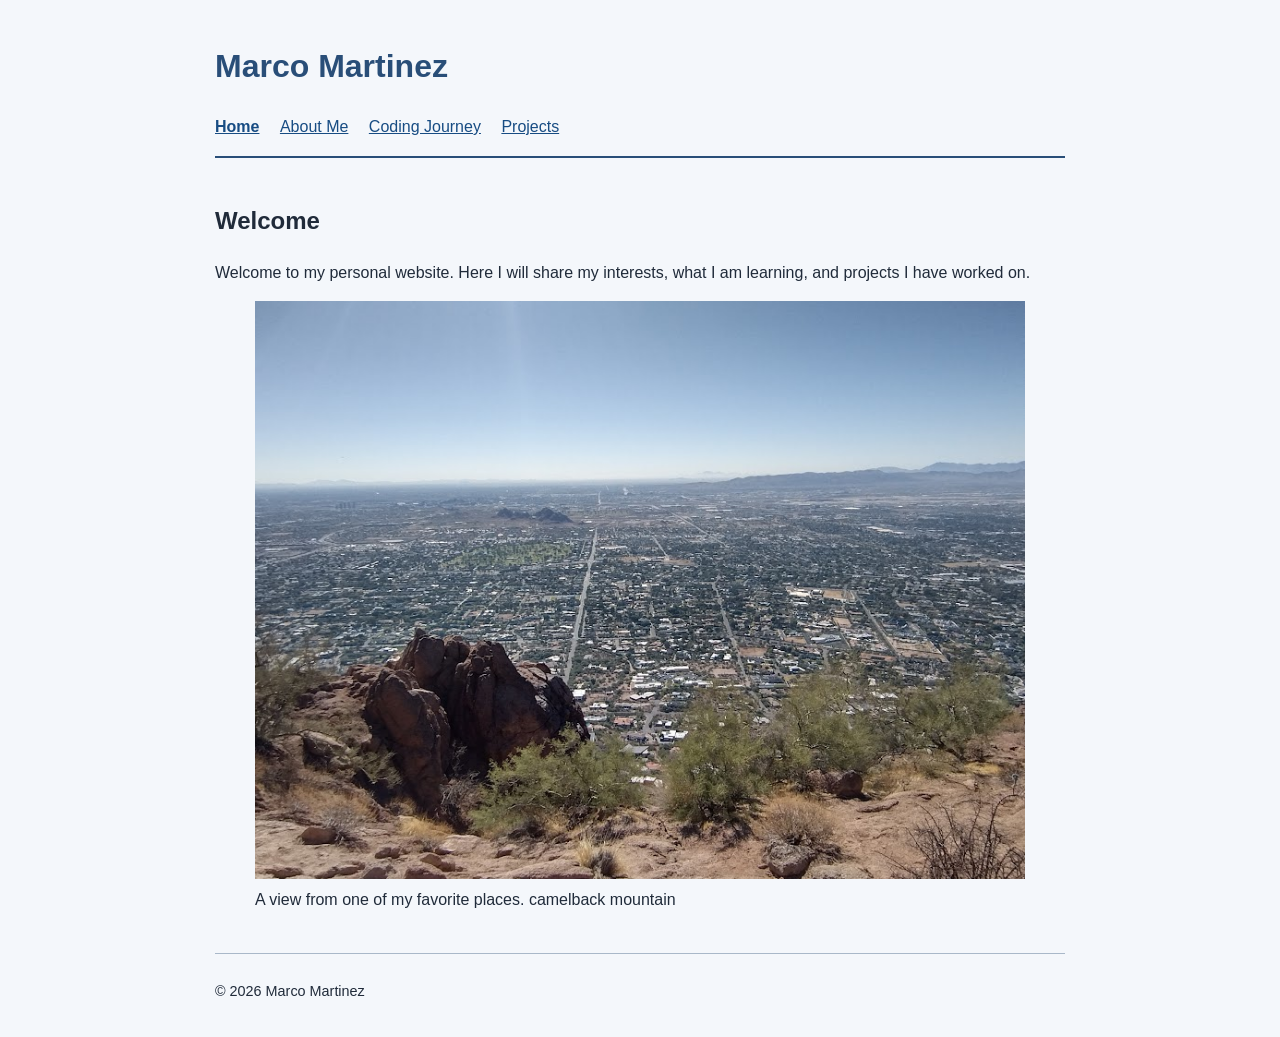
==== index.html @ 66648c03 "Add personal website pages and images" ====
<!DOCTYPE html>
<html lang="en">
<head>
   <!--
      Assignment 3.5 Personal Website
      Author: Marco Martinez
      Date: 09/19/2026
      Filename: index.html
   -->
   <meta charset="utf-8">
   <meta name="viewport" content="width=device-width, initial-scale=1">
   <title>Home | Marco Martinez</title>
<link rel="stylesheet" href="style.css">
</head>

<body>
   <header>
      <h1>Marco Martinez</h1>

      <nav aria-label="Main navigation">
         <a href="index.html" aria-current="page">Home</a>
         <a href="about.html">About Me</a>
         <a href="coding.html">Coding Journey</a>
         <a href="projects.html">Projects</a>
      </nav>
   </header>

   <main>
      <h2>Welcome</h2>
      <p>Welcome to my personal website. Here I will share my
         interests, what I am learning, and projects I have worked on.</p>
         <figure>
   <img src="my-photo.jpg"
        alt="View of the city from a rocky desert overlook">
   <figcaption>A view from one of my favorite places. camelback mountain</figcaption>
</figure>
   </main>

   <footer>
      <p>&copy; 2026 Marco Martinez</p>
   </footer>
</body>
</html>
---- style.css ----
/* Personal Website
   Author: Marco Martinez
   Filename: style.css */

body {
    max-width: 850px;
    margin: 0 auto;
    padding: 20px;
    background-color: #f4f7fb;
    color: #202b3a;
    font-family: Arial, Helvetica, sans-serif;
    line-height: 1.6;
}

header {
    border-bottom: 2px solid #294e78;
    padding-bottom: 16px;
}

h1 {
    color: #294e78;
}

nav a {
    display: inline-block;
    margin-right: 16px;
    color: #174c83;
}

nav a[aria-current="page"] {
    font-weight: bold;
}

main {
    padding: 24px 0;
}

section,
article {
    margin-top: 24px;
}

footer {
    border-top: 1px solid #a9b8c9;
    padding-top: 12px;
    font-size: 0.9em;
}

img {
    max-width: 100%;
    height: auto;
}
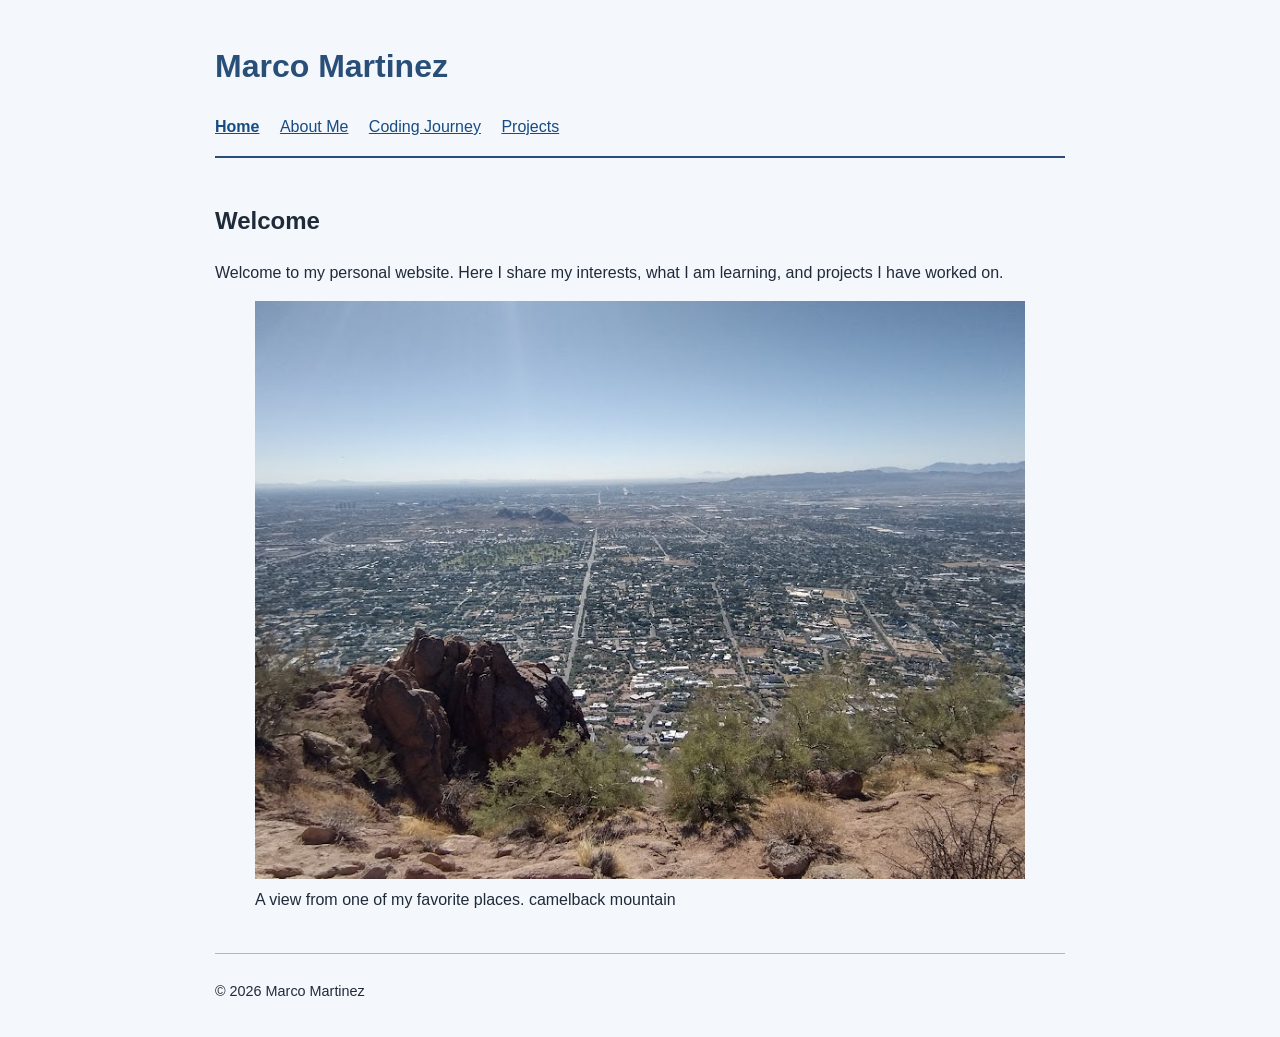
==== commit 64f54545: "update welcome text Updated the content of the personal website to enhance clarity and presentation." ====
--- a/index.html
+++ b/index.html
@@ -27,7 +27,7 @@
 
    <main>
       <h2>Welcome</h2>
-      <p>Welcome to my personal website. Here I will share my
+      <p>Welcome to my personal website. Here I share my
          interests, what I am learning, and projects I have worked on.</p>
          <figure>
    <img src="my-photo.jpg"
@@ -40,4 +40,4 @@
       <p>&copy; 2026 Marco Martinez</p>
    </footer>
 </body>
-</html>+</html>
